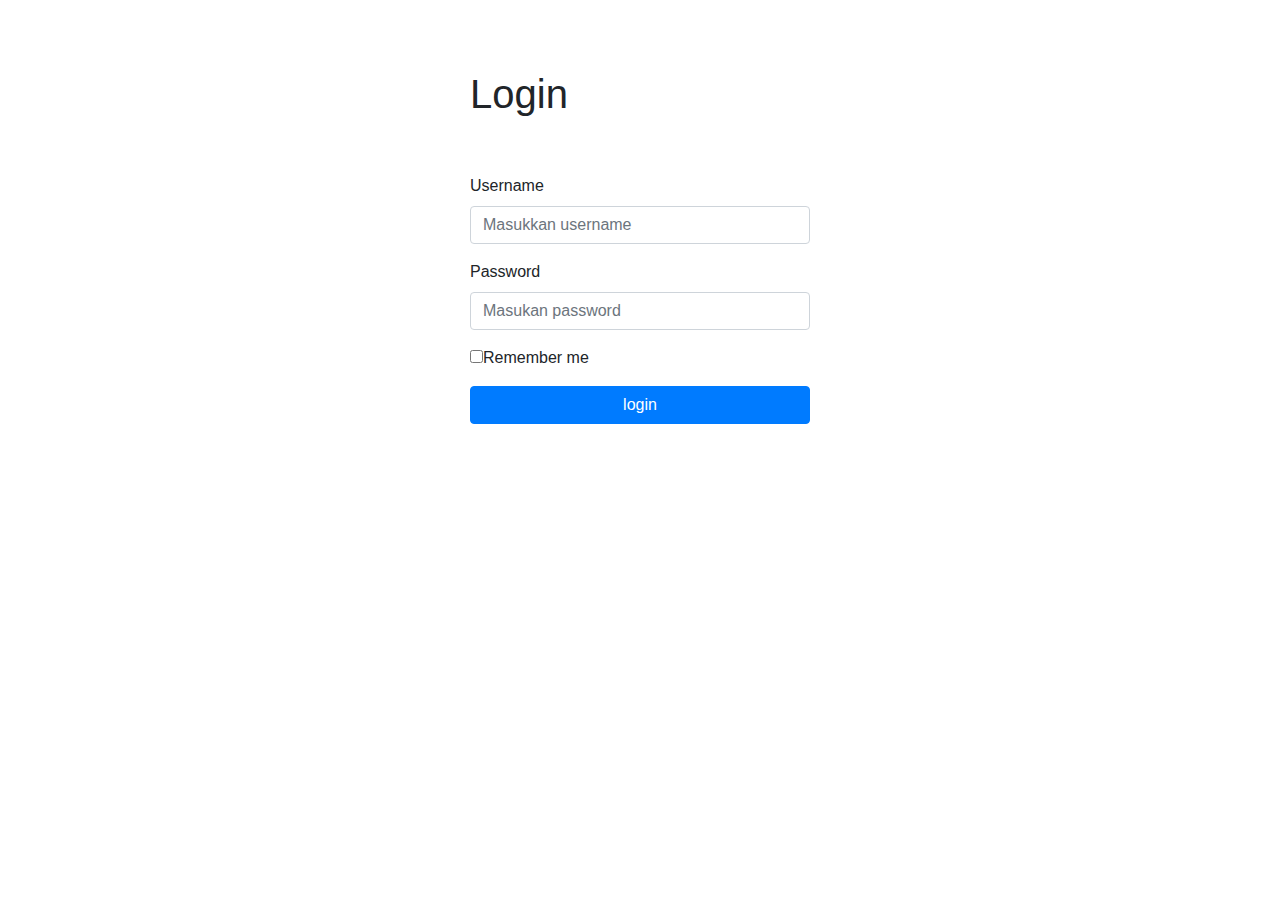
==== html/log in.html @ 113af77a "Add files via upload" ====
<!DOCTYPE html>
<html>
<head>
	<title></title>
		<script src="https://code.jquery.com/jquery-3.2.1.slim.min.js" integrity="sha384-KJ3o2DKtIkvYIK3UENzmM7KCkRr/rE9/Qpg6aAZGJwFDMVNA/GpGFF93hXpG5KkN" crossorigin="anonymous"></script>
		<script src="https://cdnjs.cloudflare.com/ajax/libs/popper.js/1.12.9/umd/popper.min.js" integrity="sha384-ApNbgh9B+Y1QKtv3Rn7W3mgPxhU9K/ScQsAP7hUibX39j7fakFPskvXusvfa0b4Q" crossorigin="anonymous"></script>
		<script src="https://maxcdn.bootstrapcdn.com/bootstrap/4.0.0/js/bootstrap.min.js" integrity="sha384-JZR6Spejh4U02d8jOt6vLEHfe/JQGiRRSQQxSfFWpi1MquVdAyjUar5+76PVCmYl" crossorigin="anonymous"></script>
		<link rel="stylesheet" href="https://maxcdn.bootstrapcdn.com/bootstrap/4.0.0/css/bootstrap.min.css" integrity="sha384-Gn5384xqQ1aoWXA+058RXPxPg6fy4IWvTNh0E263XmFcJlSAwiGgFAW/dAiS6JXm" crossorigin="anonymous">
 </head>
 <style type="text/css">
 	.container{
 		margin-top:70px;
 	}
 </style>
 <body>
 	<div class="container">
 		<div class="login-form col-md-4 offset-md-4">
 			<h1>Login</h1>
 		</br> </br>
 			<form>
 				<div class="form-group">
 					<label>Username</label>
 					<input type="text" name="uname" class="form-control" placeholder="Masukkan username">
 				</div>
 				<div class="form-group">
 					<label>Password</label>
 					<input type="Password" name="pass" class="form-control" placeholder="Masukan password">
 				</div>
 				<div class="form-group">
 					
 					<input type="checkbox">Remember me
 				</div>

 				<button class="btn btn-primary btn-block">login</button>
 			</form>
 			
 		</div>
 		
 	</div>
 </body>


</html>
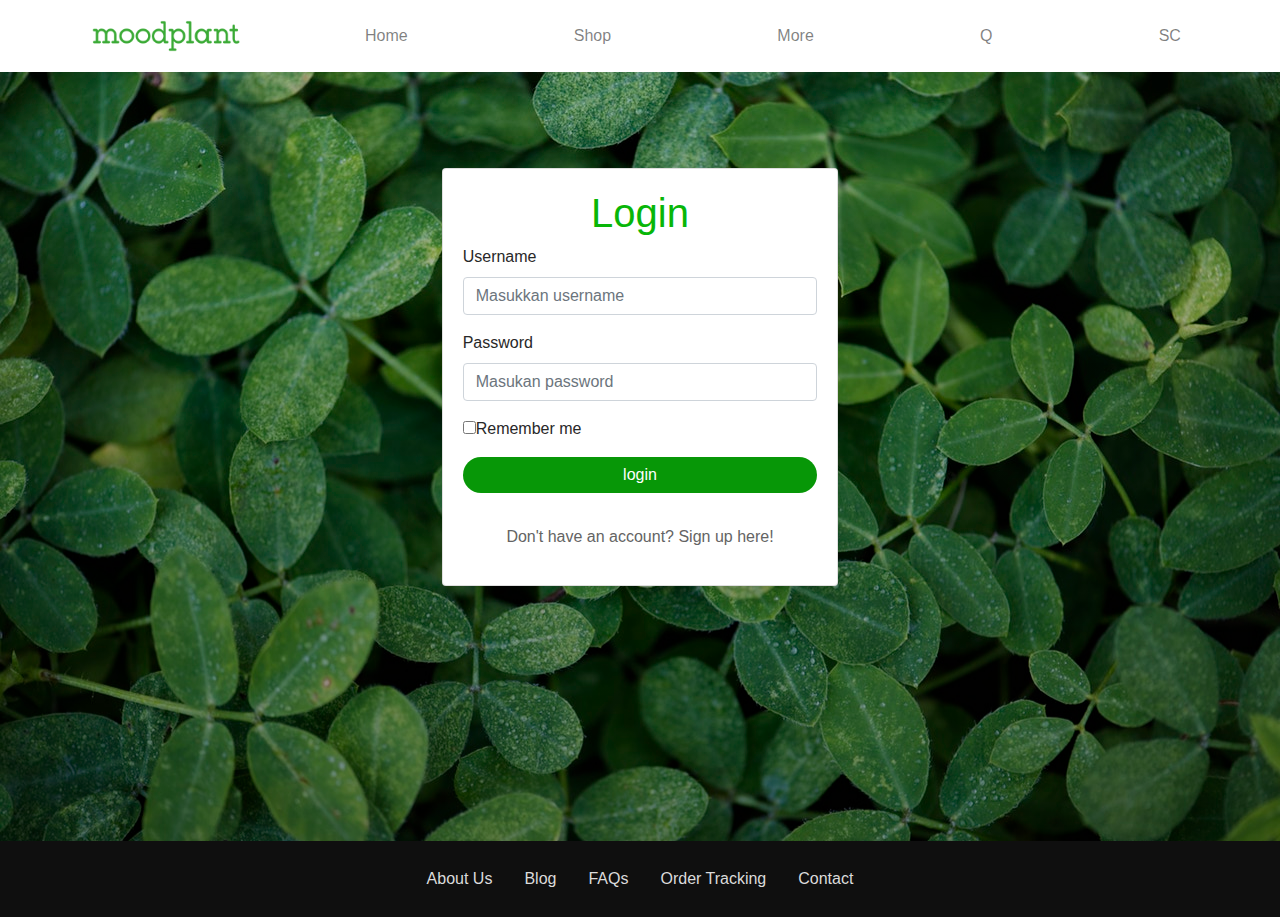
==== commit 0229b4bc: "fill signout,login. redesign landingpage and repath relative items" ====
--- a/html/log in.html
+++ b/html/log in.html
@@ -1,43 +1,103 @@
 <!DOCTYPE html>
 <html>
+
 <head>
 	<title></title>
-		<script src="https://code.jquery.com/jquery-3.2.1.slim.min.js" integrity="sha384-KJ3o2DKtIkvYIK3UENzmM7KCkRr/rE9/Qpg6aAZGJwFDMVNA/GpGFF93hXpG5KkN" crossorigin="anonymous"></script>
-		<script src="https://cdnjs.cloudflare.com/ajax/libs/popper.js/1.12.9/umd/popper.min.js" integrity="sha384-ApNbgh9B+Y1QKtv3Rn7W3mgPxhU9K/ScQsAP7hUibX39j7fakFPskvXusvfa0b4Q" crossorigin="anonymous"></script>
-		<script src="https://maxcdn.bootstrapcdn.com/bootstrap/4.0.0/js/bootstrap.min.js" integrity="sha384-JZR6Spejh4U02d8jOt6vLEHfe/JQGiRRSQQxSfFWpi1MquVdAyjUar5+76PVCmYl" crossorigin="anonymous"></script>
-		<link rel="stylesheet" href="https://maxcdn.bootstrapcdn.com/bootstrap/4.0.0/css/bootstrap.min.css" integrity="sha384-Gn5384xqQ1aoWXA+058RXPxPg6fy4IWvTNh0E263XmFcJlSAwiGgFAW/dAiS6JXm" crossorigin="anonymous">
- </head>
- <style type="text/css">
- 	.container{
- 		margin-top:70px;
- 	}
- </style>
- <body>
- 	<div class="container">
- 		<div class="login-form col-md-4 offset-md-4">
- 			<h1>Login</h1>
- 		</br> </br>
- 			<form>
- 				<div class="form-group">
- 					<label>Username</label>
- 					<input type="text" name="uname" class="form-control" placeholder="Masukkan username">
- 				</div>
- 				<div class="form-group">
- 					<label>Password</label>
- 					<input type="Password" name="pass" class="form-control" placeholder="Masukan password">
- 				</div>
- 				<div class="form-group">
- 					
- 					<input type="checkbox">Remember me
- 				</div>
+	<script src="https://code.jquery.com/jquery-3.2.1.slim.min.js" integrity="sha384-KJ3o2DKtIkvYIK3UENzmM7KCkRr/rE9/Qpg6aAZGJwFDMVNA/GpGFF93hXpG5KkN"
+	 crossorigin="anonymous"></script>
+	<script src="https://cdnjs.cloudflare.com/ajax/libs/popper.js/1.12.9/umd/popper.min.js" integrity="sha384-ApNbgh9B+Y1QKtv3Rn7W3mgPxhU9K/ScQsAP7hUibX39j7fakFPskvXusvfa0b4Q"
+	 crossorigin="anonymous"></script>
+	<script src="https://maxcdn.bootstrapcdn.com/bootstrap/4.0.0/js/bootstrap.min.js" integrity="sha384-JZR6Spejh4U02d8jOt6vLEHfe/JQGiRRSQQxSfFWpi1MquVdAyjUar5+76PVCmYl"
+	 crossorigin="anonymous"></script>
+	<link rel="stylesheet" href="https://maxcdn.bootstrapcdn.com/bootstrap/4.0.0/css/bootstrap.min.css" integrity="sha384-Gn5384xqQ1aoWXA+058RXPxPg6fy4IWvTNh0E263XmFcJlSAwiGgFAW/dAiS6JXm"
+	 crossorigin="anonymous">
+	<link rel="stylesheet" href="../css/headfoot.css">
+	<link rel="stylesheet" href="../css/sign.css">
+</head>
 
- 				<button class="btn btn-primary btn-block">login</button>
- 			</form>
- 			
- 		</div>
- 		
- 	</div>
- </body>
+<body>
+	<!--Navigasi Website-->
+	<nav class="navbar navbar-expand-md navbar-light sticky-top header-top">
+		<a class="navbar-brand" href="#">
+			<img src="../img/logo/moodplant-g2.png">
+		</a>
+		<button class="navbar-toggler" type="button" data-toggle="collapse" data-target=".kolapsin">
+			<span class="navbar-toggler-icon"></span>
+		</button>
+		<div class="collapse navbar-collapse kolapsin" id="collapsibleNavbar">
+			<ul class="navbar-nav nav-fill navthis">
+				<li class="nav-item">
+					<a class="nav-link" href="#">Home</a>
+				</li>
+				<li class="nav-item">
+					<a class="nav-link" href="#">Shop</a>
+				</li>
+				<li class="nav-item">
+					<a class="nav-link" href="#">More</a>
+				</li>
+				<li class="nav-item">
+					<a class="nav-link" href="#">Q</a>
+				</li>
+				<li class="nav-item">
+					<a class="nav-link" href="#">SC</a>
+				</li>
+			</ul>
+		</div>
+	</nav>
 
+	<div class="container-fluid">
+		<div class="row justify-content-center bg-login">
+			<div class="login-form col-md-4">
+				<div class="card">
+					<div class="card-body">
+						<h1 class="text-center">Login</h1>
+						<form>
+							<div class="form-group">
+								<label>Username</label>
+								<input type="text" name="uname" class="form-control" placeholder="Masukkan username">
+							</div>
+							<div class="form-group">
+								<label>Password</label>
+								<input type="Password" name="pass" class="form-control" placeholder="Masukan password">
+							</div>
+							<div class="form-group">
+
+								<input type="checkbox">Remember me
+							</div>
+
+							<button class="btn btn-primary btn-block">login</button>
+						</form>
+						<a href="sign up.html"><p class="text-center">Don't have an account? Sign up here!</p></a>
+					</div>
+				</div>
+			</div>
+		</div>
+	</div>
+
+	<!-- Footer -->
+	<div class="for-footer justify-content-center">
+		<footer>
+			<nav class="navbar justify-content-center">
+				<ul class="nav">
+					<li class="nav-item">
+						<a class="nav-link" href="#">About Us</a>
+					</li>
+					<li class="nav-item">
+						<a class="nav-link" href="#">Blog</a>
+					</li>
+					<li class="nav-item">
+						<a class="nav-link" href="#">FAQs</a>
+					</li>
+					<li class="nav-item">
+						<a class="nav-link" href="#">Order Tracking</a>
+					</li>
+					<li class="nav-item">
+						<a class="nav-link" href="#">Contact</a>
+					</li>
+				</ul>
+			</nav>
+		</footer>
+	</div>
+</body>
 
 </html>--- a/css/headfoot.css
+++ b/css/headfoot.css
@@ -0,0 +1,59 @@
+
+.header-top{
+    height: 4.5em;
+    background-color: white;
+}
+
+.navthis {
+    width: 100%;
+}
+
+.kolapsin {
+    margin-left: 2%;
+    background: white;
+}
+
+.navbar-brand {
+    margin-left: 6%;
+}
+
+.navbar-brand img {
+    width: 200px;
+    height: auto;
+}
+
+footer {
+    background-color: green;
+}
+.for-footer .nav a {
+    font-size: 12pt;
+    margin-top: 10px;
+    margin-bottom: 10px;
+    color: rgb(219, 219, 219)
+}
+
+.for-footer .nav a:hover {
+    color: white;
+}
+
+/* Extra small devices (portrait phones, less than 576px)
+ No media query since this is the default in Bootstrap */
+
+/* Small devices (landscape phones, 576px and up) */
+@media (min-width: 576px) {
+    .navbar-brand img {
+        width: 150px;
+        height: auto;
+    }
+}
+
+/* Medium devices (tablets, 768px and up)*/
+@media (min-width: 768px) {
+
+ }
+
+/* Large devices (desktops, 992px and up) */
+@media (min-width: 992px) {}
+
+/* Extra large devices (large desktops, 1200px and up) */
+@media (min-width: 1200px) {}--- a/css/sign.css
+++ b/css/sign.css
@@ -0,0 +1,79 @@
+.login-form {
+    height: 70vh;
+    margin: 6em 0 2.7em 0;
+    color:#282828;
+}
+
+.login-form h2 {
+    color: white;
+}
+
+.login-form form button, .sign-form form button{
+    border-radius: 50px;
+    background-color: rgb(7, 151, 7);
+    color: white;
+    border: none;
+}
+
+.login-form form button:hover, .sign-form form button:hover{
+    border-radius: 50px;
+    background-color: rgb(8, 182, 8);
+    color: white;
+}
+
+.login-form h1, .sign-form h1{
+    color: rgb(8, 182, 8);
+}
+
+.login-form a{
+    text-decoration: none;
+}
+
+.login-form a p {
+    padding: 2em 0 0 0 ;
+    color: rgb(100, 100, 100);
+    text-decoration: none;
+}
+
+.login-form a:hover p {
+    color: rgb(7, 7, 7);
+    text-decoration: none;
+}
+
+.sign-form{
+    margin: 5em 0 5em 0;
+}
+
+.sign-form form a{
+    color: rgb(8, 182, 8);
+}
+
+
+.bg-signup {
+    background: linear-gradient(rgba(0, 0, 0, 0.2), rgba(0, 0, 0, 0.4)), url("../img/pict3-01.jpg") no-repeat;
+    /*background-image: url("../img/pict3-01.jpg"); */
+    background-repeat: no-repeat;
+    background-size: cover;
+}
+
+.bg-login {
+    background: linear-gradient(rgba(0, 0, 0, 0.2), rgba(0, 0, 0, 0.4)), url("../img/login.jpeg") no-repeat;
+    /*background-image: url("../img/pict3-01.jpg"); */
+    background-repeat: no-repeat;
+    background-size: cover;
+}
+
+footer {
+    background-color:rgb(15, 15, 15);
+}
+
+.for-footer .nav a {
+    font-size: 12pt;
+    margin-top: 10px;
+    margin-bottom: 10px;
+    color: rgb(219, 219, 219)
+}
+
+.for-footer .nav a:hover {
+    color: white;
+}
